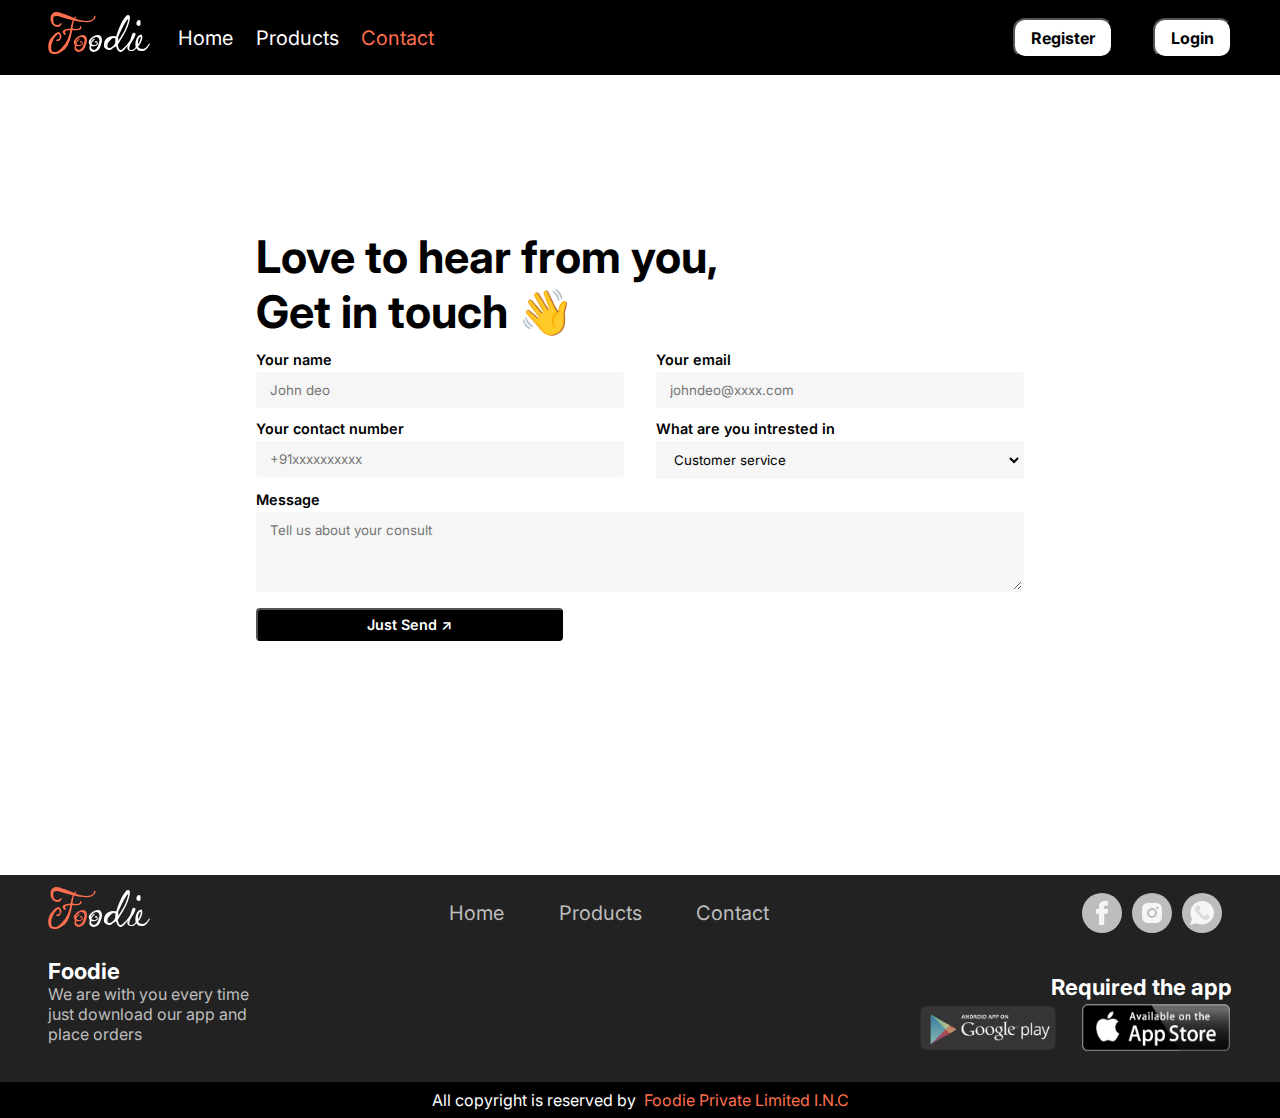
==== Contact.html @ 3682fa33 "Major changes in all pages" ====
<!DOCTYPE html>
<html lang="en">
  <head>
    <meta charset="UTF-8" />
    <meta http-equiv="X-UA-Compatible" content="IE=edge" />
    <meta name="viewport" content="width=device-width, initial-scale=1.0" />
    <title>Pizza Landing Page</title>
    <link rel="stylesheet" href="./styles/index.css" />
    <link rel="stylesheet" href="./styles/Contact.css" />
    <link rel="preconnect" href="https://fonts.googleapis.com" />
    <link rel="preconnect" href="https://fonts.gstatic.com" crossorigin />
    <link
      href="https://fonts.googleapis.com/css2?family=Ingrid+Darling&family=Inter:wght@300;400;500;600&display=swap"
      rel="stylesheet"
    />
  </head>
  <body>
    <nav>
      <div class="nav">
        <div class="logo"><span>Fo</span>odie</div>
        <ul>
          <li><a href="./index.html">Home</a></li>
          <li><a href="./Products.html">Products</a></li>
          <li class="active"><a href="Contact.html">Contact</a></li>
        </ul>
      </div>
      <div class="btn-div">
        <button><a href="./Registration.html">Register</a></button>
        <button><a href="./Login.html">Login</a></button>
      </div>
    </nav>
    <!--  main page start here -->
    <main>
      <h1>
        Love to hear from you, <br />
        Get in touch <span>👋</span>
      </h1>
      <form action="">
        <section class="input">
          <div>
            <label for="name">Your name</label>
            <input type="text" name="name" placeholder="John deo" required />
          </div>
          <div>
            <label for="email">Your email</label>
            <input
              type="text"
              name="email"
              placeholder="johndeo@xxxx.com"
              required
            />
          </div>
        </section>
        <section class="input">
          <div>
            <label for="contact">Your contact number</label>
            <input
              type="tel"
              name="contact"
              placeholder="+91xxxxxxxxxx"
              required
            />
          </div>
          <div>
            <label for="interest">What are you intrested in</label>
            <select name="interest" id="" required>
              <option value="service">Customer service</option>
              <option value="Order">Order</option>
              <option value="consult">Consult</option>
              <option value="complain">Complain</option>
            </select>
          </div>
        </section>
        <div class="textarea">
          <label for="message">Message</label>
          <textarea
            name="message"
            id=""
            minlength="10"
            cols="30"
            rows="10"
            required
            placeholder="Tell us about your consult"
          ></textarea>
        </div>
        <button>Just Send ↗</button>
      </form>
    </main>

    <footer>
      <div class="heading-section">
        <div class="logo"><span>Fo</span>odie</div>
        <ul class="navLink">
          <li><a href="./index.html">Home</a></li>
          <li><a href="./Products.html">Products</a></li>
          <li><a href="Contact.html">Contact</a></li>
        </ul>
        <ul class="socialLink">
          <li><img src="./img/facebook-svgrepo-com.svg" alt="" /></li>
          <li><img src="./img/instagram-fill-svgrepo-com.svg" alt="" /></li>
          <li><img src="./img/whatsapp-svgrepo-com.svg" alt="" /></li>
        </ul>
      </div>
      <div class="detail-section">
        <div class="aboutApp">
          <h4>Foodie</h4>
          <p>
            We are with you every time just download our app and place orders
          </p>
        </div>
        <div class="getApp">
          <h4>Required the app</h4>
          <div class="store-img">
            <img src="./img/google-play.png" alt="Google Play" />
            <img src="./img/app-store.png" alt="App Store" />
          </div>
        </div>
      </div>
    </footer>
    <div class="copyright">
      All copyright is reserved by <span> Foodie Private Limited I.N.C </span>
    </div>
  </body>
</html>
---- styles/index.css ----
:root {
  /* document color  */
  --base-black: #000000;
  --base-white: #fff;
  --black-lite-var: #222;
  --primary-color: #ff6e4e;
  --secondary-color: #f29c4d;
  --secondary-color-lite: rgba(242, 77, 91, 30%);
  --gray-one: #f6f6f6;
  --gray-two: #bdbdbd;

  /* document font  */
  --font-ninesix: 92px;
  --font-twozero: 20px;
  --font-twotwo: 22px;
  --font-threetwo: 32px;
  --font-sixfour: 60px;
  --font-onesix: 16px;

  /* font weight  */
  --font-medium: 500;
  --font-semibold: 600;
  --font-bold: 700;
}

* {
  margin: 0;
  padding: 0;
  font-family: "Inter", sans-serif;
  box-sizing: border-box;
}

body {
  padding: 0;
  margin: 0;
  box-sizing: border-box;
  overflow-x: hidden;
  font-family: "Inter", sans-serif;
  position: relative;
}

a {
  color: inherit;
  text-decoration: none;
}

nav,
header,
main,
footer {
  padding-inline: 3rem;
}

.logo {
  font-size: var(--font-sixfour);
  font-family: "Ingrid Darling", cursive;
}

.logo > span {
  font-family: "Ingrid Darling", cursive;
  color: var(--primary-color);
}

nav {
  display: flex;
  justify-content: space-between;
  align-items: center;
}

.nav {
  display: flex;
  justify-content: center;
  align-items: center;
  gap: 2rem;
}

.nav > ul {
  display: flex;
  justify-content: space-between;
  width: 16rem;
  font-size: var(--font-twozero);
}
.nav > ul > .active,
.nav > ul > li:hover,
.nav > ul > li:hover {
  color: var(--primary-color);
}

li {
  list-style: none;
  cursor: pointer;
}

.btn-div {
  display: flex;
  gap: 2.5rem;
}

nav > .btn-div > button {
  background-color: var(--base-white);
  color: var(--base-black);
  padding: 0.5rem 1rem;
  height: fit-content;
  font-size: var(--font-onesix);
  font-weight: var(--font-bold);
  border-radius: 12px;
  /* margin-right: 10rem; */
  z-index: 10;
}

.primary {
  width: fit-content;
  font-size: var(--font-onesix);
  color: var(--base-white);
  background-color: var(--primary-color);
  padding: 0.75rem 2.5rem;
  border-radius: 16px;
  font-weight: var(--font-semibold);
  cursor: pointer;
  transition: color, background-color 0.25s ease;
  border: 0;
}

.primary:hover {
  color: var(--primary-color);
  background-color: var(--base-white);
}

.rating {
    position: relative;
}
.rating > img {
  width: 1rem;
  height: 1.5rem;
}

.store-img {
  display: flex;
  gap: 1rem;
}

.store-img>img {
  width: 9.5rem;
}

footer {
  background-color: var(--black-lite-var);
  margin-top: 5rem;
}

footer>.heading-section {
  display: flex;
  justify-content: space-between;
  align-items: center;
}

footer>.heading-section>.logo {
  color: var(--base-white);
}

footer>.heading-section>.navLink {
  display: flex;
  justify-content: space-between;
  width: 20rem;
  font-size: var(--font-twozero);
  color: var(--gray-two);
  cursor: pointer;
}

.navLink > li:hover {
  color: var(--base-white);

}


footer>.heading-section>.socialLink {
  display: flex;
  justify-content: space-evenly;
  width: 10rem;
}

footer>.heading-section>.socialLink>li {
  display: flex;
  align-items: center;
  justify-content: center;
  width: 2.5rem;
  height: 2.5rem;
  background-color: var(--gray-two);
  border-radius: 50%;
  cursor: pointer;
  transition: scale 0.25s;
}

footer>.heading-section>.socialLink>li:hover {
  scale: 1.1;
}

footer>.heading-section>.socialLink>li>img {
  width: 1.5rem;
}

footer>.detail-section>.getApp {
  position: relative;
  margin-top: 1rem;
}

footer>.detail-section {
  display: flex;
  justify-content: space-between;
  margin-top: 0.5rem;
}

footer>.detail-section>div>h4 {
  color: var(--base-white);
  font-size: var(--font-twotwo);
}

footer>.detail-section>.aboutApp>p {
  color: var(--gray-two);
  width: 45%;
  font-size: var(--font-onesix);
}

footer>.detail-section>.getApp>h4 {
  position: absolute;
  text-align: right;
  width: 100%;
}

.copyright {
  background-color: var(--base-black);
  color: var(--base-white);
  display: flex;
  justify-content: center;
  font-size: var(--font-onesix);
  gap: .5rem;
  padding-block: 0.5rem;
}

.copyright>span {                               
  color: var(--primary-color);
}
---- styles/Contact.css ----
main {
    height: 80vh;
    display: flex;
    justify-content: center;
    flex-direction: column;
    width: 100%;
    padding-inline: 20%;
}
nav {
    background-color: var(--base-black);
    color: var(--base-white);
}

main > h1 {
    font-size: 45px;
}

.input {
    display: flex;
    gap: 2rem;
}

.input > div {
    width: 50%;
}

 .textarea, .input > div {
    padding-top: 0.75rem;
}

.input > div, .textarea {
    display: flex;
    flex-direction: column;
    gap: 0.25rem;
}

input, textarea, select {
    padding: 0.5rem 0.75rem;
    outline: none;
    background-color: var(--gray-one);
    border: 2px solid var(--gray-one);
    border-radius: 4px;
}
textarea {
    resize: vertical;
    height: 5rem;
}

label {
    font-size: 0.9rem;
    font-weight: var(--font-semibold);
}
input:hover, textarea:hover, select:hover, input:focus, textarea:focus, select:focus {
    border-color: #000;
}

form > button {
    padding:0.35rem ;
    width: 40%;
    font-size: 0.9rem;
    font-weight: var(--font-semibold);
    background-color: var(--base-black);
    color: var(--base-white);
    margin-top: 1rem;
    border-radius: 4px;
    transition: background-color 0.25s, color 0.25s;
    cursor: pointer;
}

form > button:hover, form > button:focus {
    background-color: var(--base-white);
    color: var(--base-black);
}
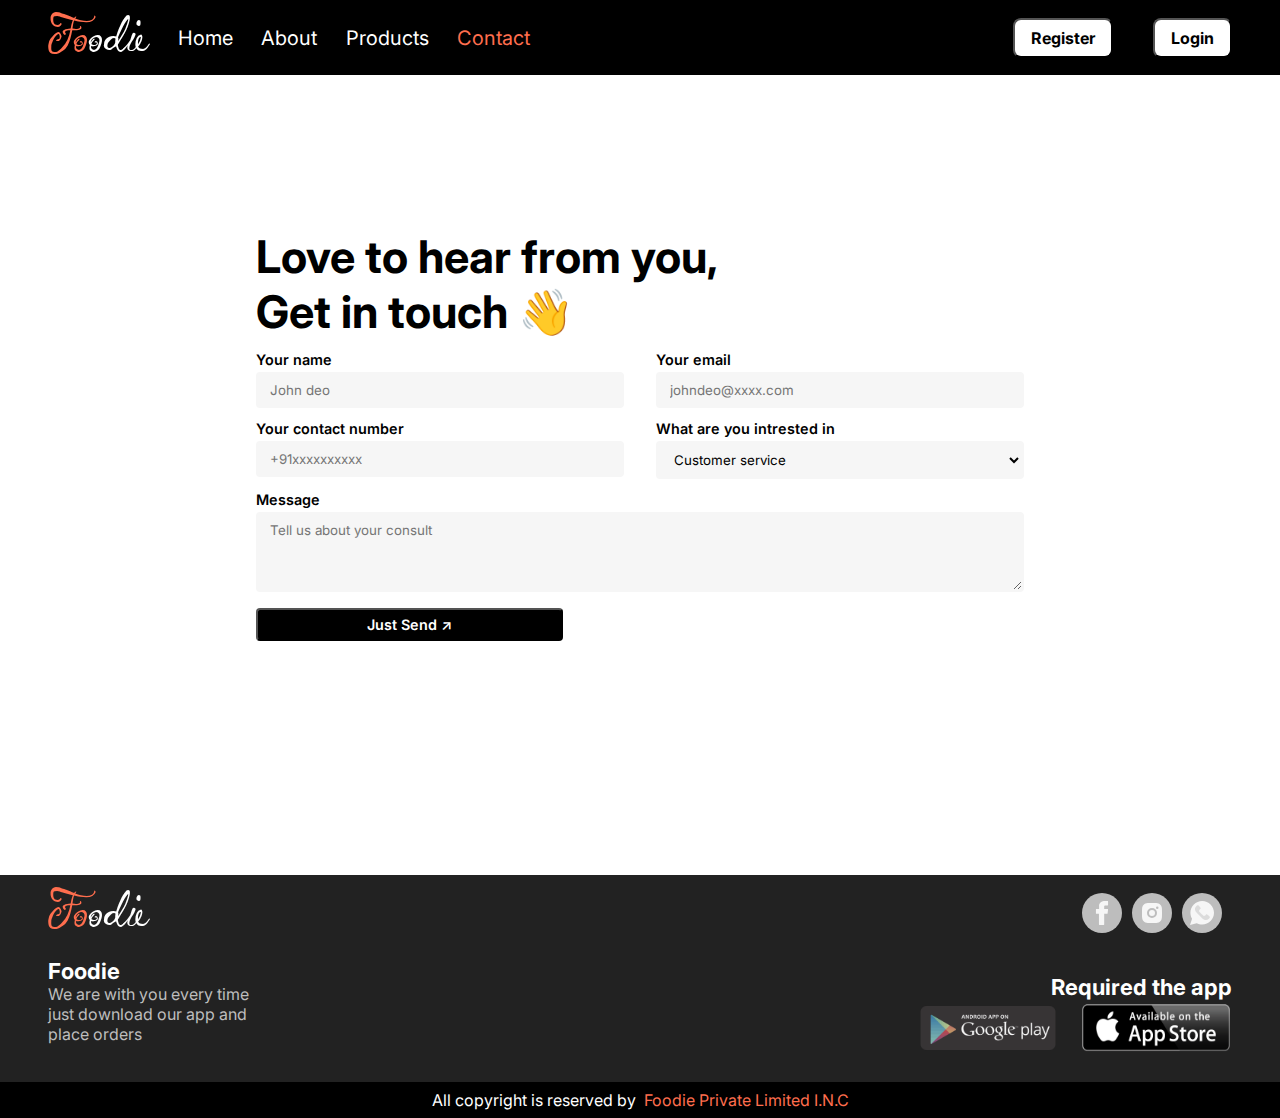
==== commit ccc9e6c2: "Changes magor" ====
--- a/Contact.html
+++ b/Contact.html
@@ -1,124 +1,71 @@
 <!DOCTYPE html>
 <html lang="en">
-  <head>
-    <meta charset="UTF-8" />
-    <meta http-equiv="X-UA-Compatible" content="IE=edge" />
-    <meta name="viewport" content="width=device-width, initial-scale=1.0" />
-    <title>Pizza Landing Page</title>
-    <link rel="stylesheet" href="./styles/index.css" />
-    <link rel="stylesheet" href="./styles/Contact.css" />
-    <link rel="preconnect" href="https://fonts.googleapis.com" />
-    <link rel="preconnect" href="https://fonts.gstatic.com" crossorigin />
-    <link
-      href="https://fonts.googleapis.com/css2?family=Ingrid+Darling&family=Inter:wght@300;400;500;600&display=swap"
-      rel="stylesheet"
-    />
-  </head>
-  <body>
-    <nav>
-      <div class="nav">
-        <div class="logo"><span>Fo</span>odie</div>
-        <ul>
-          <li><a href="./index.html">Home</a></li>
-          <li><a href="./Products.html">Products</a></li>
-          <li class="active"><a href="Contact.html">Contact</a></li>
-        </ul>
+<head>
+  <title>Pizza Landing Page</title>
+  <link rel="stylesheet" href="./styles/index.css" />
+  <link rel="stylesheet" href="./styles/Contact.css" />
+  <link rel="preconnect" href="https://fonts.googleapis.com" />
+  <link rel="preconnect" href="https://fonts.gstatic.com" crossorigin />
+  <link href="https://fonts.googleapis.com/css2?family=Ingrid+Darling&family=Inter:wght@300;400;500;600&display=swap"
+    rel="stylesheet" />
+</head>
+<body>
+  <nav>
+    <div class="nav">
+      <div class="logo"><span>Fo</span>odie</div>
+      <ul>
+        <li><a href="./index.html">Home</a></li>
+        <li><a href="./About.html">About</a></li>
+        <li><a href="./Products.html">Products</a></li>
+        <li class="active"><a href="Contact.html">Contact</a></li>
+      </ul>
+    </div>
+    <div class="btn-div"><button><a href="./Registration.html">Register</a></button><button><a
+          href="./Login.html">Login</a></button></div>
+  </nav>
+  <main>
+    <h1>Love to hear from you, <br />Get in touch <span>👋</span></h1>
+    <form action="">
+      <section class="input">
+        <div><label for="name">Your name</label><input type="text" name="name" placeholder="John deo" required /></div>
+        <div><label for="email">Your email</label><input type="text" name="email" placeholder="johndeo@xxxx.com"
+            required /></div>
+      </section>
+      <section class="input">
+        <div><label for="contact">Your contact number</label><input type="tel" name="contact"
+            placeholder="+91xxxxxxxxxx" required /></div>
+        <div><label for="interest">What are you intrested in</label><select name="interest" id="" required>
+            <option value="service">Customer service</option>
+            <option value="Order">Order</option>
+            <option value="consult">Consult</option>
+            <option value="complain">Complain</option>
+          </select></div>
+      </section>
+      <div class="textarea"><label for="message">Message</label><textarea name="message" id="" minlength="10" cols="30"
+          rows="10" required placeholder="Tell us about your consult"></textarea></div><button>Just Send ↗</button>
+    </form>
+  </main>
+  <footer>
+    <div class="heading-section">
+      <div class="logo"><span>Fo</span>odie</div>
+      <ul class="socialLink">
+        <li><img src="./img/facebook-svgrepo-com.svg" alt="" /></li>
+        <li><img src="./img/instagram-fill-svgrepo-com.svg" alt="" /></li>
+        <li><img src="./img/whatsapp-svgrepo-com.svg" alt="" /></li>
+      </ul>
+    </div>
+    <div class="detail-section">
+      <div class="aboutApp">
+        <h4>Foodie</h4>
+        <p>We are with you every time just download our app and place orders </p>
       </div>
-      <div class="btn-div">
-        <button><a href="./Registration.html">Register</a></button>
-        <button><a href="./Login.html">Login</a></button>
+      <div class="getApp">
+        <h4>Required the app</h4>
+        <div class="store-img"><img src="./img/google-play.png" alt="Google Play" /><img src="./img/app-store.png"
+            alt="App Store" /></div>
       </div>
-    </nav>
-    <!--  main page start here -->
-    <main>
-      <h1>
-        Love to hear from you, <br />
-        Get in touch <span>👋</span>
-      </h1>
-      <form action="">
-        <section class="input">
-          <div>
-            <label for="name">Your name</label>
-            <input type="text" name="name" placeholder="John deo" required />
-          </div>
-          <div>
-            <label for="email">Your email</label>
-            <input
-              type="text"
-              name="email"
-              placeholder="johndeo@xxxx.com"
-              required
-            />
-          </div>
-        </section>
-        <section class="input">
-          <div>
-            <label for="contact">Your contact number</label>
-            <input
-              type="tel"
-              name="contact"
-              placeholder="+91xxxxxxxxxx"
-              required
-            />
-          </div>
-          <div>
-            <label for="interest">What are you intrested in</label>
-            <select name="interest" id="" required>
-              <option value="service">Customer service</option>
-              <option value="Order">Order</option>
-              <option value="consult">Consult</option>
-              <option value="complain">Complain</option>
-            </select>
-          </div>
-        </section>
-        <div class="textarea">
-          <label for="message">Message</label>
-          <textarea
-            name="message"
-            id=""
-            minlength="10"
-            cols="30"
-            rows="10"
-            required
-            placeholder="Tell us about your consult"
-          ></textarea>
-        </div>
-        <button>Just Send ↗</button>
-      </form>
-    </main>
-
-    <footer>
-      <div class="heading-section">
-        <div class="logo"><span>Fo</span>odie</div>
-        <ul class="navLink">
-          <li><a href="./index.html">Home</a></li>
-          <li><a href="./Products.html">Products</a></li>
-          <li><a href="Contact.html">Contact</a></li>
-        </ul>
-        <ul class="socialLink">
-          <li><img src="./img/facebook-svgrepo-com.svg" alt="" /></li>
-          <li><img src="./img/instagram-fill-svgrepo-com.svg" alt="" /></li>
-          <li><img src="./img/whatsapp-svgrepo-com.svg" alt="" /></li>
-        </ul>
-      </div>
-      <div class="detail-section">
-        <div class="aboutApp">
-          <h4>Foodie</h4>
-          <p>
-            We are with you every time just download our app and place orders
-          </p>
-        </div>
-        <div class="getApp">
-          <h4>Required the app</h4>
-          <div class="store-img">
-            <img src="./img/google-play.png" alt="Google Play" />
-            <img src="./img/app-store.png" alt="App Store" />
-          </div>
-        </div>
-      </div>
-    </footer>
-    <div class="copyright">
-      All copyright is reserved by <span> Foodie Private Limited I.N.C </span>
     </div>
-  </body>
-</html>
+  </footer>
+  <div class="copyright">All copyright is reserved by <span>Foodie Private Limited I.N.C </span></div>
+</body>
+</html>--- a/styles/index.css
+++ b/styles/index.css
@@ -77,7 +77,7 @@
 .nav > ul {
   display: flex;
   justify-content: space-between;
-  width: 16rem;
+  width: 22rem;
   font-size: var(--font-twozero);
 }
 .nav > ul > .active,
@@ -103,9 +103,14 @@
   height: fit-content;
   font-size: var(--font-onesix);
   font-weight: var(--font-bold);
-  border-radius: 12px;
+  border-radius: 8px;
   /* margin-right: 10rem; */
   z-index: 10;
+}
+
+nav > .btn-div > button:hover {
+  /* color: var(--secondary-color); */
+  background-color: var(--gray-two);
 }
 
 .primary {
--- a/styles/Contact.css
+++ b/styles/Contact.css
@@ -1,73 +1,13 @@
-main {
-    height: 80vh;
-    display: flex;
-    justify-content: center;
-    flex-direction: column;
-    width: 100%;
-    padding-inline: 20%;
-}
-nav {
-    background-color: var(--base-black);
-    color: var(--base-white);
-}
-
-main > h1 {
-    font-size: 45px;
-}
-
-.input {
-    display: flex;
-    gap: 2rem;
-}
-
-.input > div {
-    width: 50%;
-}
-
- .textarea, .input > div {
-    padding-top: 0.75rem;
-}
-
-.input > div, .textarea {
-    display: flex;
-    flex-direction: column;
-    gap: 0.25rem;
-}
-
-input, textarea, select {
-    padding: 0.5rem 0.75rem;
-    outline: none;
-    background-color: var(--gray-one);
-    border: 2px solid var(--gray-one);
-    border-radius: 4px;
-}
-textarea {
-    resize: vertical;
-    height: 5rem;
-}
-
-label {
-    font-size: 0.9rem;
-    font-weight: var(--font-semibold);
-}
-input:hover, textarea:hover, select:hover, input:focus, textarea:focus, select:focus {
-    border-color: #000;
-}
-
-form > button {
-    padding:0.35rem ;
-    width: 40%;
-    font-size: 0.9rem;
-    font-weight: var(--font-semibold);
-    background-color: var(--base-black);
-    color: var(--base-white);
-    margin-top: 1rem;
-    border-radius: 4px;
-    transition: background-color 0.25s, color 0.25s;
-    cursor: pointer;
-}
-
-form > button:hover, form > button:focus {
-    background-color: var(--base-white);
-    color: var(--base-black);
-}+main{height:80vh; display:flex; justify-content:center; flex-direction:column; width:100%; padding-inline:20%}
+nav{background-color:var(--base-black); color:var(--base-white)}
+main>h1{font-size:45px}
+.input{display:flex; gap:2rem}
+.input>div{width:50%}
+.textarea,.input>div{padding-top:.75rem}
+.input>div,.textarea{display:flex; flex-direction:column; gap:.25rem}
+input,textarea,select{padding:.5rem .75rem; outline:none; background-color:var(--gray-one); border:2px solid var(--gray-one); border-radius:4px}
+textarea{resize:vertical; height:5rem}
+label{font-size:.9rem; font-weight:var(--font-semibold)}
+input:hover,textarea:hover,select:hover,input:focus,textarea:focus,select:focus{border-color:#000}
+form>button{padding:.35rem; width:40%; font-size:.9rem; font-weight:var(--font-semibold); background-color:var(--base-black); color:var(--base-white); margin-top:1rem; border-radius:4px; transition:background-color .25s,color .25s; cursor:pointer}
+form>button:hover,form>button:focus{background-color:var(--base-white); color:var(--base-black)}